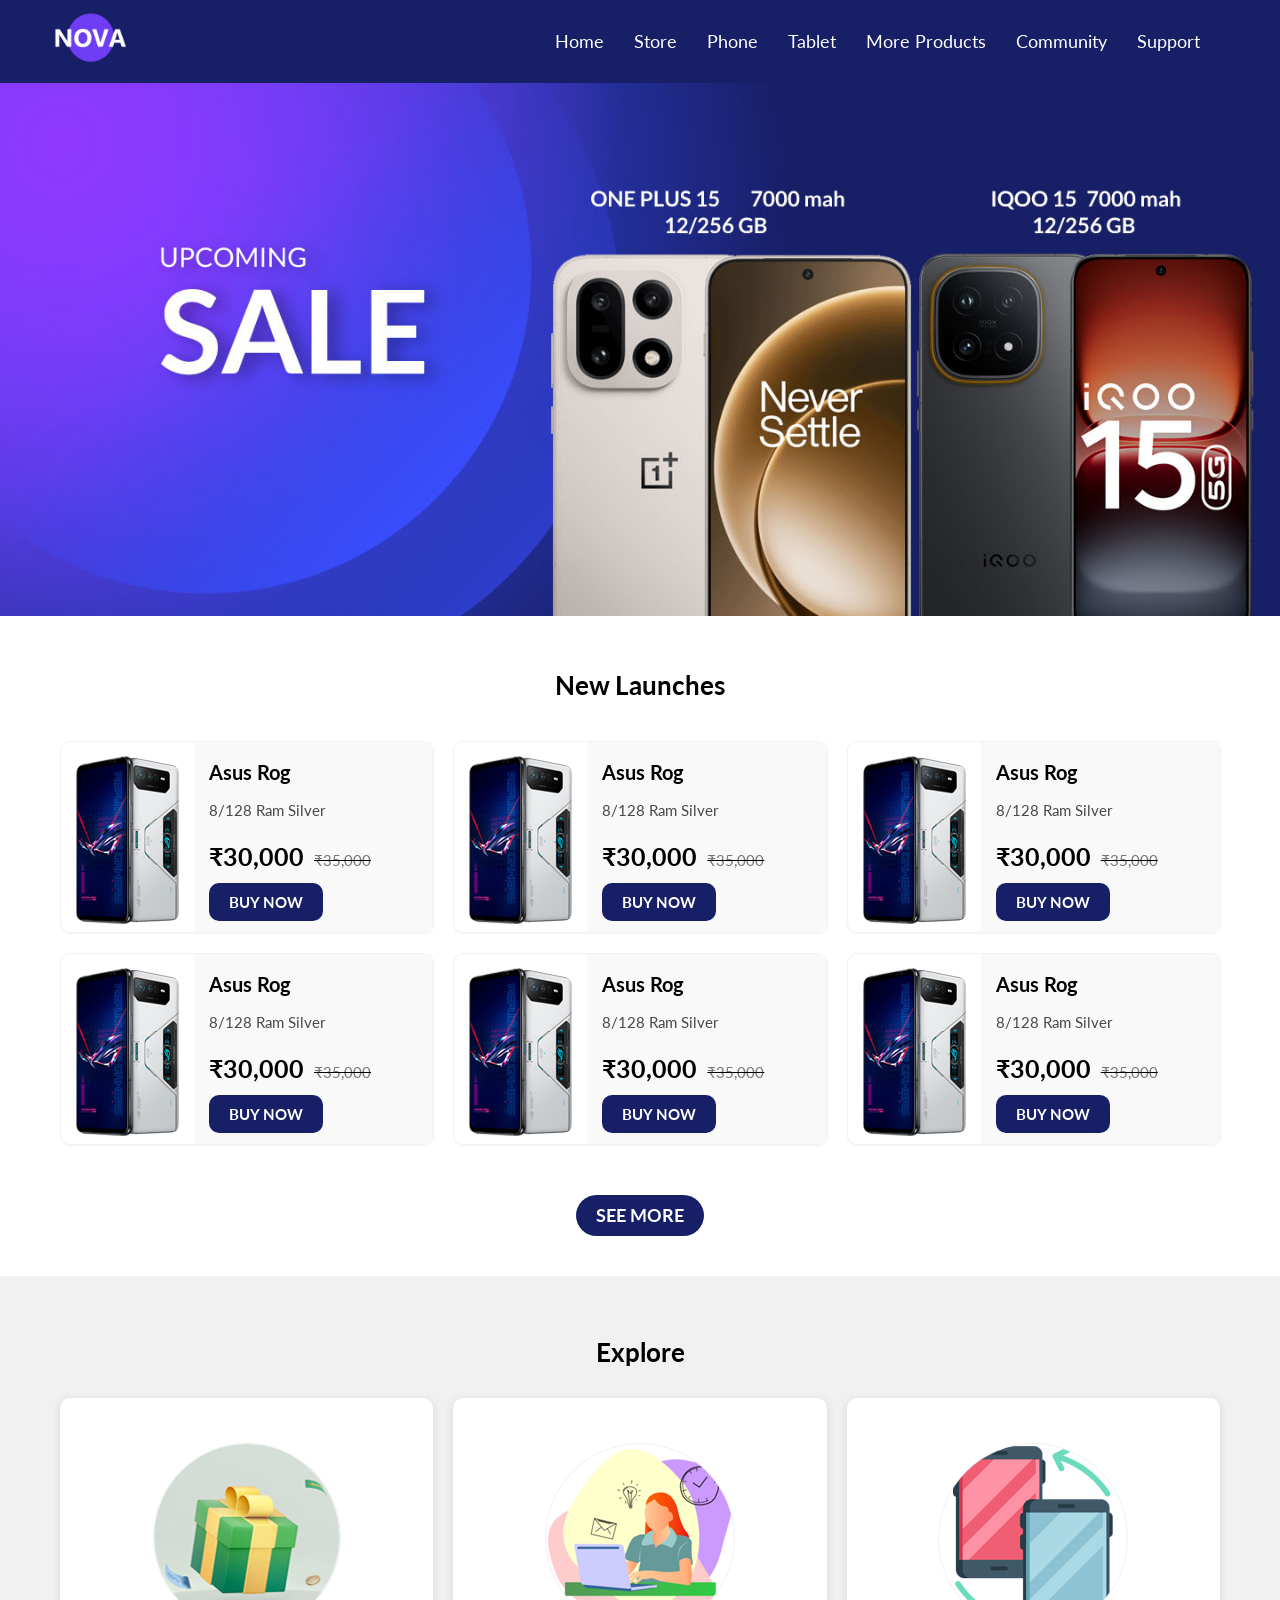
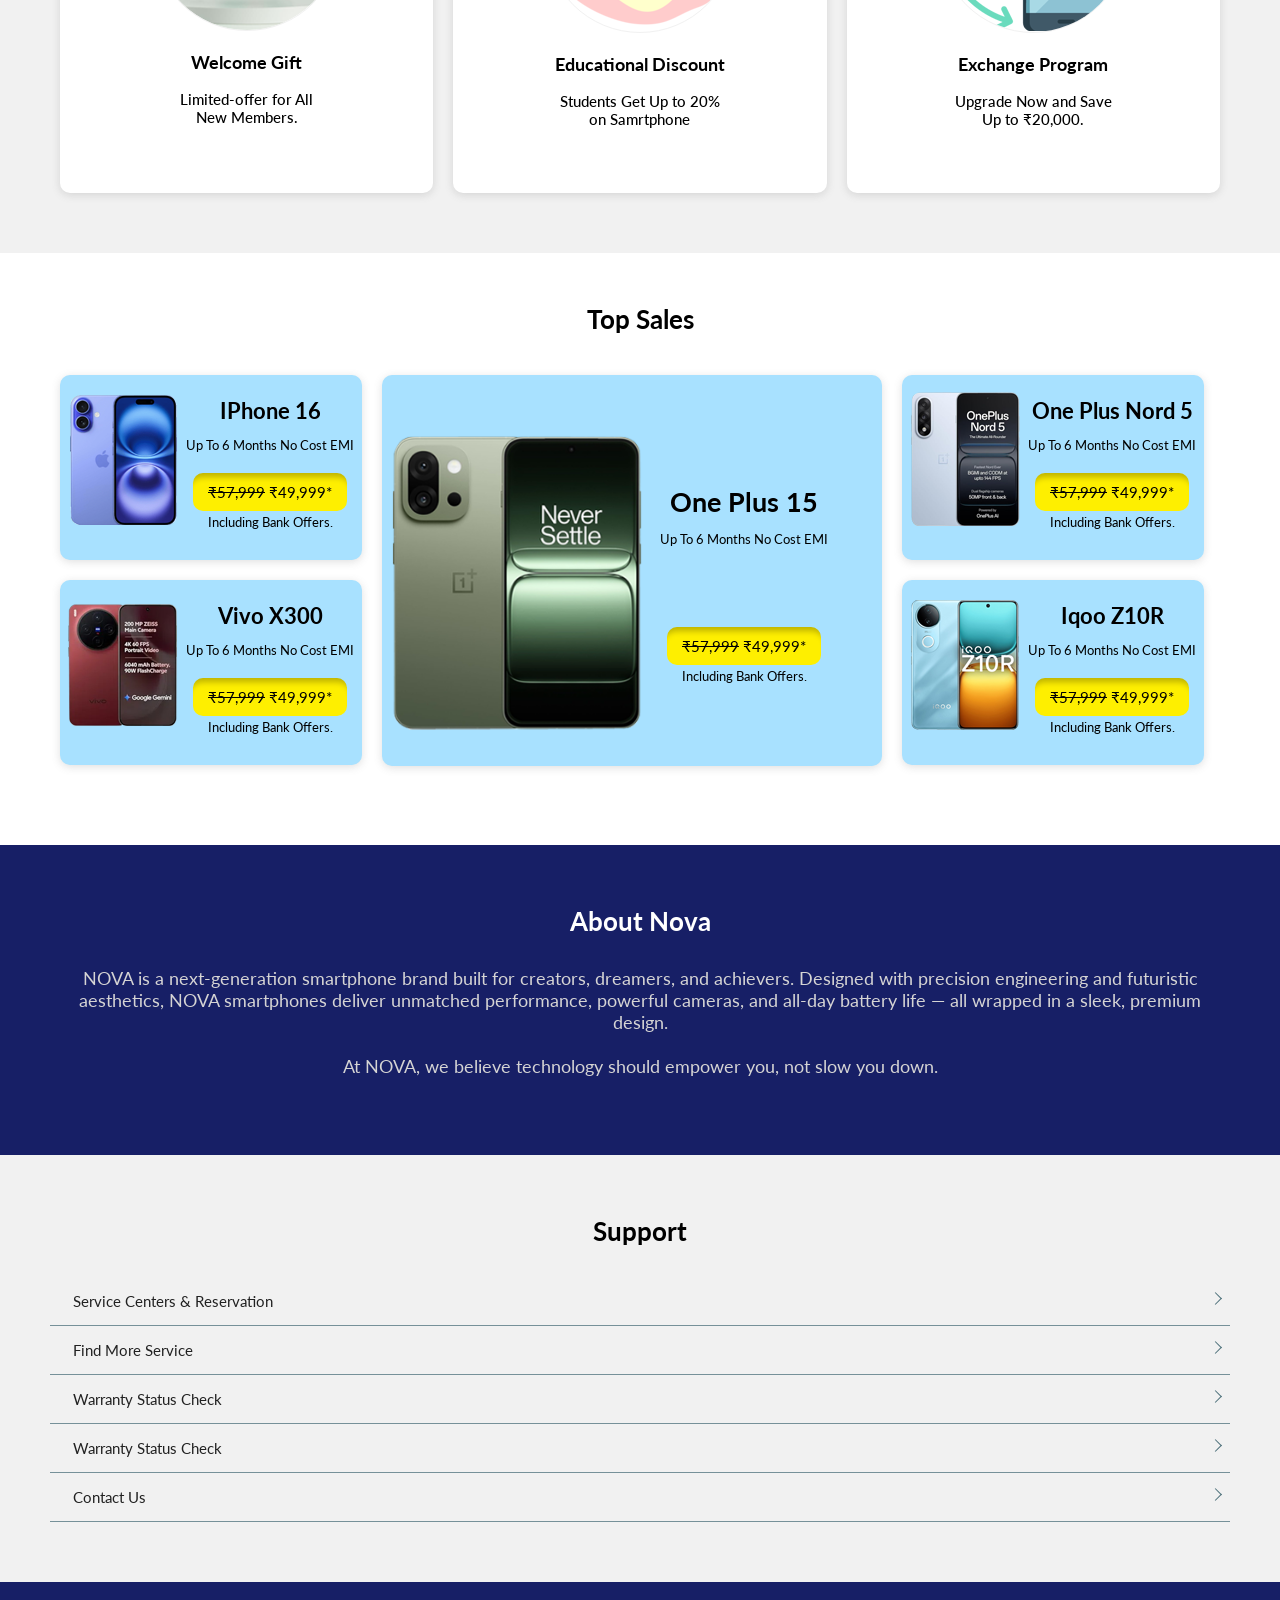
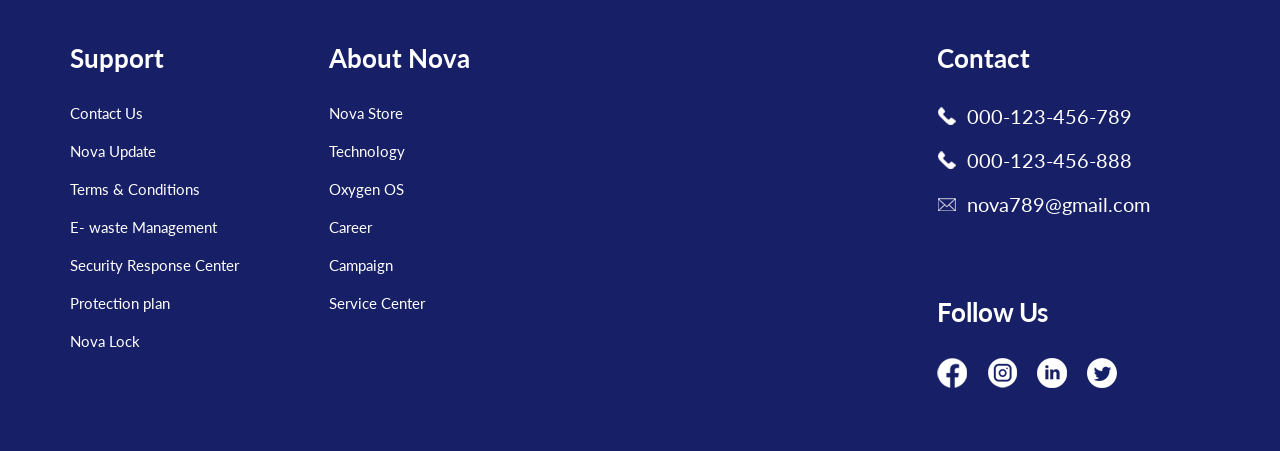
==== index.html @ 1171afca "Update index.html" ====
<!DOCTYPE html>
<html>
    <head>
        <title>NOVA</title>
        <meta charset="utf-8">
        <meta name="viewport" content="width-device-width, initial-scale=1">
        <link rel="preconnect" href="https://fonts.googleapis.com">
        <link rel="preconnect" href="https://fonts.gstatic.com" crossorigin>
        <link href="https://fonts.googleapis.com/css2?family=Lato:ital,wght@0,100;0,300;0,400;0,700;0,900;1,100;1,300;1,400;1,700;1,900&display=swap" rel="stylesheet">
        <link rel="stylesheet" href="assets/css/style.css">
    </head>
    <body>
        <div class="header">
            <div class="container">
                <div class="row">
                    <div class="logo">
                    <img src="assets/Images/logo.png" alt="LOGO">
                    </div>
                    
                    <nav>
                        <div class="nav-link">
                            <a href="index.html">Home</a>
                            <a href="store.html">Store</a>
                            <a href="phone.html">Phone</a>
                            <a href="#">Tablet</a>
                            <a href="#">More Products</a>
                            <a href="#">Community</a>
                            <a href="#">Support</a>
                        </div>

                        <div class="hamburger">
                            <span class="bar"></span>
                            <span class="bar"></span>
                            <span class="bar"></span>
                        </div>
                    </nav>
                </div>
            </div>
        </div>
        <div class="banner">
            <img src="assets/Images/Untitled-1.jpg" alt="banner-untitled-1">
        </div>
        <div class="container">
            <div class="mid">
                <h2>New Launches</h2>
                <div class="cards">
                    <div class="card">
                        <div class="card-img">
                            <img src="assets/Images/rog.png" alt="rog">
                        </div>
                        <div class="card-data">
                            <h3><a href="#"> Asus Rog</a></h3>
                            <p>8/128 Ram Silver</p>
                            <div class="mrp">  
                                <div class="price"><p>₹30,000 </p></div>
                                <div class="strike"><p>₹35,000</p></div>
                            </div>
                            <a href="#">BUY NOW</a>
                        </div>
                    </div>
                    <div class="card">
                        <div class="card-img">
                            <img src="assets/Images/rog.png" alt="rog">
                        </div>
                        <div class="card-data">
                            <h3><a href="#"> Asus Rog</a></h3>
                            <p>8/128 Ram Silver</p>
                            <div class="mrp">  
                                <div class="price"><p>₹30,000 </p></div>
                                <div class="strike"><p>₹35,000</p></div>
                            </div>
                            <a href="#">BUY NOW</a>
                        </div>
                    </div>
                    <div class="card">
                        <div class="card-img">
                            <img src="assets/Images/rog.png" alt="rog">
                        </div>
                        <div class="card-data">
                            <h3><a href="#"> Asus Rog</a></h3>
                            <p>8/128 Ram Silver</p>
                            <div class="mrp">  
                                <div class="price"><p>₹30,000 </p></div>
                                <div class="strike"><p>₹35,000</p></div>
                            </div>
                            <a href="#">BUY NOW</a>
                        </div>
                    </div>
                    <div class="card">
                        <div class="card-img">
                            <img src="assets/Images/rog.png" alt="rog">
                        </div>
                        <div class="card-data">
                            <h3><a href="#"> Asus Rog</a></h3>
                            <p>8/128 Ram Silver</p>
                            <div class="mrp">  
                                <div class="price"><p>₹30,000 </p></div>
                                <div class="strike"><p>₹35,000</p></div>
                            </div>
                            <a href="#">BUY NOW</a>
                        </div>
                    </div>
                    <div class="card">
                        <div class="card-img">
                            <img src="assets/Images/rog.png" alt="rog">
                        </div>
                        <div class="card-data">
                            <h3><a href="#"> Asus Rog</a></h3>
                            <p>8/128 Ram Silver</p>
                            <div class="mrp">  
                                <div class="price"><p>₹30,000 </p></div>
                                <div class="strike"><p>₹35,000</p></div>
                            </div>
                            <a href="#">BUY NOW</a>
                        </div>
                    </div>
                    <div class="card">
                        <div class="card-img">
                            <img src="assets/Images/rog.png" alt="rog">
                        </div>
                        <div class="card-data">
                            <h3><a href="#"> Asus Rog</a></h3>
                            <p>8/128 Ram Silver</p>
                            <div class="mrp">  
                                <div class="price"><p>₹30,000 </p></div>
                                <div class="strike"><p>₹35,000</p></div>
                            </div>
                            <a href="#">BUY NOW</a>
                        </div>
                    </div>
                </div>
                <h3 class="btn"><a href="#">SEE MORE</a></h3>
            </div>
        </div>
        <div class="bg">
            <div class="explore">
                <div class="container">
                    <h2>Explore</h2>
                    <div class="row">
                        <div class="col">
                            <img src="assets/Images/offers1.png" alt="Offers1">
                            <div class="offer-head"><h3><a href="#"> Welcome Gift</a></h3></div>
                            <p>Limited-offer for All<br> New Members.</p>
                        </div>
                        <div class="col">
                            <img src="assets/Images/student.png" alt="Student">
                            <div class="offer-head"><h3><a href="#"> Educational Discount</a></h3></div>
                            <p>Students Get Up to 20% <br> on Samrtphone </p>
                        </div>
                        <div class="col">
                            <img src="assets/Images/exchange.png" alt="Exchange">
                            <div class="offer-head"><h3><a href="#"> Exchange Program</a></h3></div>
                            <p>Upgrade Now and Save <br> Up to  ₹20,000.  </p>
                        </div>
                    </div>
                </div>
            </div>
        </div> 
        <div class="container">
            <div class="top-sales">
                <h2>Top Sales</h2>
               <div class="pops">
                    <div class="grids">
                        <div class="outer-box">
                            <div class="box">
                                <div class="data">
                                    <img src="assets/Images/iphone16.png" alt="Iphone 16">
                                </div>
                                <div class="data-text">
                                    <h3><a href="#"> IPhone 16</a></h3>
                                    <p>Up To 6 Months No Cost EMI</p>
                                    <a href="#"><s>₹57,999</s>   ₹49,999*</a>
                                    <p>Including Bank Offers.</p>
                                </div>
                            </div>
                        </div>
                        <div class="outer-box">
                            <div class="box">
                                <div class="data">
                                    <img src="assets/Images/vivox300.png" alt="Vivo X300">
                                </div>
                                <div class="data-text">
                                    <h3><a href="#"> Vivo X300</a></h3>
                                    <p>Up To 6 Months No Cost EMI</p>
                                    <a href="#"><s>₹57,999</s>  ₹49,999*</a>
                                    <p>Including Bank Offers.</p>
                                </div>
                            </div>
                        </div>
                    </div>
                    <div class="large-box">
                        <div class="box3">
                            <div class="large-data">
                                <img src="assets/Images/ONEPLUS15.png" alt="One Plus 15">
                            </div>
                            <div class="data-text">
                                <div class="brand">
                                    <h3 class="big-card"><a href="#"> One Plus 15</a></h3>
                                    <p>Up To 6 Months No Cost EMI</p>
                                </div>
                                <a href="#"><s>₹57,999</s>    ₹49,999*</a>
                                <p>Including Bank Offers.</p>
                            </div>
                        </div>
                    </div>
                    <div class="grids">
                        <div class="outer-box">
                            <div class="box">
                                <div class="data">
                                    <img src="assets/Images/oneplus5.png" alt="One Plus 5">
                                </div>
                                <div class="data-text">
                                    <h3><a href="#">One Plus Nord 5</a></h3>
                                    <p>Up To 6 Months No Cost EMI</p>
                                    <a href="#"><s>₹57,999</s>    ₹49,999*</a>
                                    <p>Including Bank Offers.</p>
                                </div>
                            </div>
                        </div>
                        <div class="outer-box">
                            <div class="box">
                                <div class="data">
                                    <img src="assets/Images/iqooz10r.png" alt="Iqoo Z10R">
                                </div>
                                <div class="data-text">
                                    <h3><a href="#">Iqoo Z10R</a></h3>
                                    <p>Up To 6 Months No Cost EMI</p>
                                    <a href="#"><s>₹57,999</s>   ₹49,999*</a>
                                    <p>Including Bank Offers.</p>
                                </div>
                            </div>
                        </div>
                    </div>
               </div>
            </div>
        </div>  
        <div class="bg1">
            <div class="about">
                <div class="container">
                    <h2>About Nova</h2>
                    <p>NOVA is a next-generation smartphone brand built for creators, dreamers, and achievers. 
                        Designed with precision engineering and futuristic aesthetics, NOVA smartphones deliver unmatched performance, 
                        powerful cameras, and all-day battery life — all wrapped in a sleek, premium design.
                        <br><br>At NOVA, we believe technology should empower you, not slow you down.
                    </p>
                </div>
            </div>
        </div>  
        <div class="bg">
            <div class="support">
                <div class="container">
                    <h2>Support</h2>
                    <div class="section">
                       <div class="acc">
                            <div class="acc__card">
                            <div class="acc__title">Service Centers & Reservation</div>
                            <div class="acc__panel">
                                I am the content found under accordion #1.
                                You can't see me while "active" is not present.
                            </div>
                            </div>
                            <div class="acc__card">
                            <div class="acc__title">Find More Service</div>
                            <div class="acc__panel">
                                I am the content found under accordion #2.
                                You can't see me while "active" is not present.
                            </div>
                            </div>
                            <div class="acc__card">
                            <div class="acc__title">Warranty Status Check</div>
                            <div class="acc__panel">
                                I am the content found under accordion #3.
                                You can't see me while "active" is not present.
                            </div>
                            </div>
                            <div class="acc__card">
                            <div class="acc__title">Warranty Status Check</div>
                            <div class="acc__panel">
                                I am the content found under accordion #4.
                                You can't see me while "active" is not present.
                            </div>
                            </div>
                            <div class="acc__card">
                            <div class="acc__title">Contact Us</div>
                            <div class="acc__panel">
                                I am the content found under accordion #5.
                                You can't see me while "active" is not present.
                            </div>
                        </div>
                        </div>
                    </div>
                </div>
            </div>
        </div>   
        <div class="bg1">
            <div class="footer-section">
                <div class="container">
                    <div class="footer">
                        <div class="footer-list">
                            <div class="footer-nav">
                            <h2>Support</h2>
                            <a href="#">Contact Us</a>
                            <a href="#">Nova Update</a>
                            <a href="#">Terms & Conditions</a>
                            <a href="#">E- waste Management</a>
                            <a href="#">Security Response Center</a>
                            <a href="#">Protection plan</a>
                            <a href="#">Nova Lock</a>
                            </div>
                            <div class="footer-nav">
                            <h2>About Nova</h2>
                            <a href="#">Nova Store</a>
                            <a href="#">Technology</a>
                            <a href="#">Oxygen OS</a>
                            <a href="#">Career</a>
                            <a href="#">Campaign</a>
                            <a href="#">Service Center</a>
                            </div>
                        </div>
                        <div class="footer-info">
                            <div class="footer-nav">
                            <h2>Contact</h2>
                            <div class="info">
                                <img src="assets/Images/dailer.png" alt="Dailer">
                                <a href="#">000-123-456-789</a>
                            </div>
                            <div class="info">
                                <img src="assets/Images/dailer.png" alt="Dailer">
                                <a href="#">000-123-456-888</a>
                            </div>
                            <div class="info">
                                <img src="assets/Images/mail.png" alt="Mail">
                                <a href="#">nova789@gmail.com</a>
                            </div>
                            <div class="follow">
                                <h2>Follow Us</h2>
                                    <div class="media">
                                        <a href="#"><img src="assets/Images/fb.png" alt="Facebook"></a>
                                        <a href="#"><img src="assets/Images/insta.png" alt="Instagram"></a>
                                        <a href="#"><img src="assets/Images/linkedin.png" alt="Linked In"></a>
                                        <a href="#"><img src="assets/Images/twi.png" alt="Twitter"></a>
                                    </div>
                            </div>
                            </div>
                        </div>
                    </div>
                </div>
            </div>
        </div>
<script src="https://code.jquery.com/jquery-3.6.0.min.js" integrity="sha256-/xUj+3OJU5yExlq6GSYGSHk7tPXikynS7ogEvDej/m4=" crossorigin="anonymous"></script>
    <script>
      $(document).ready(function() {
    const hamburger = $(".hamburger");
    const navlink = $(".nav-link");
    const layerWindow =$(".layer-window");

    hamburger.on("click", function() {
	hamburger.toggleClass("active");
	if (hamburger.hasClass("active")) {
	    layerWindow.css("display", "block");
	    navlink.css("height", navlink.prop("scrollHeight") + "px");
	} else {
	    layerWindow.css("display", "none");
	    navlink.css("height", "0px");
	}
    });

    layerWindow.on("click", function() {
	hamburger.removeClass("active");
	layerWindow.css("display", "none");
	navlink.css("height", "0px");
    });
});
$(function() {
  $('.acc__title').click(function(j) {
    
    var dropDown = $(this).closest('.acc__card').find('.acc__panel');
    $(this).closest('.acc').find('.acc__panel').not(dropDown).slideUp();
    
    if ($(this).hasClass('active')) {
      $(this).removeClass('active');
    } else {
      $(this).closest('.acc').find('.acc__title.active').removeClass('active');
      $(this).addClass('active');
    }
    
    dropDown.stop(false, true).slideToggle();
    j.preventDefault();
  });
}); 
    </script>
    </body>
</html>
---- assets/css/style.css ----
body{
    margin:0px;
    padding:0px;
    font-size: 15px;
    font-family: "Lato", sans-serif;
    font-style: normal;
}

h2{
    text-align: center;
    margin-top: 50px;
    margin-bottom: 30px;
    font-size: 26px;
}
.container{
    width:1180px;
    margin:auto;
}
.header{
    background: #171f66;
}
.sub{
    margin-top: 0px;
}
.row{
    display: flex;
    justify-content: space-between;
    align-items: center;
}
.phone-grid{
    display: grid;
    grid-template-columns: 1fr 1fr 1fr;
    grid-template-rows: auto;
    gap: 30px;
    padding-bottom: 50px;
}
.sales-grid{
    display: grid;
    grid-template-columns: 1fr 1fr 1fr;
    grid-template-rows: auto;
    gap: 0px;
    justify-items: center;
    align-items: center;
}
.product-row{
    display:flex;
    justify-content: space-between;
    align-items: center;
}
.logo img{
    width:80px;
}
.nav-link a{
    text-decoration: none;
    color: #ffffff;
    margin-right:30px ;
    font-size: 18px;
}
.banner img{
    width:100%;
}
.cards{
    display: grid;
    grid-template-columns: 1fr 1fr 1fr;
    grid-template-rows: auto;
    align-items: center;
}
.card{
    display: flex;
    height: 190px;
    border: 1px solid #f1f1f1;
    border-radius: 10px;
    box-shadow: rgba(194, 194, 194, 0.1) 1px 1px 1px 1px;
    margin:10px 10px;
}
.card p{
    margin-top: 0px;
    margin-bottom: 22px;
}
.card-data{
    background: #faf9f9;
    width: 100%;
    padding-left: 15px;
}
.card-data p{
    color: #484848;
}
.card-data h3 a{
    font-size: 20px;
    margin-bottom: 8px;
    text-decoration: none;
    padding: 0px;
    color: #000000;
    background: none;
}
.price p {
    color:#000000;
    font-size: 25px;
    margin-right: 10px;
    margin-top: 0px;
    font-weight: bold;
}
.strike p{
    color: #000000;
    margin: 0px;
    margin-bottom: 20px;
}
.strike{
    text-decoration: line-through;
}
.mrp{
    display: flex;
    align-items: baseline;
}
.card img{
padding: 14px;
}
.card-data a{
    background-color: #171f66;
    color: #ffffff;
    text-decoration: none;
    padding: 10px 20px;
    border-radius: 10px;
    font-weight: bold;
}
.bg{
    background: #f1f1f1;
}
.explore h2{
    padding-top: 60px;
}
.explore{
    padding-bottom: 60px;
}
.col{
    background: #ffffff;
    text-align: center;
    width: 33.33%;
    border-radius: 10px;
    height: 395px;
    margin:0px 10px;
    box-shadow: rgba(99, 99, 99, 0.2) 0px 2px 8px 0px;
}
.col img{
    margin-top: 45px;
    border-radius: 100px;
    border: 1px solid #f1f1f1;
}
.col p{
    font-weight: 500;
    margin-bottom: 60px;
}
.offer-head h3 a{
    text-decoration: none;
    color: #000000;
}
.pops{
    display: flex;
}
.grids{
    padding: 10px;
}
.box3{
    display: flex;
    align-items: center;
}
.box{
    display: flex;
    justify-content: center;
    padding: 0px 8px;
   
}
.outer-box{
    margin-bottom:20px;
    background: #a8e1ff;
    border-radius: 10px;
    box-shadow: rgba(99, 99, 99, 0.2) 0px 2px 8px 0px;
}
.large-box{
    width:500px;
    height: 391px;
    margin:10px;
    background: #a8e1ff;
    border-radius: 10px;
    box-shadow: rgba(99, 99, 99, 0.2) 0px 2px 8px 0px;
}
.data img{
    width:110px ;
    margin:15px 0px
}
.data-text{
    width:auto;
    margin-left: 8px;
    text-align: center;
}
.box p{
    font-size: 13px;
}
.box3 p{
    font-size: 13px;
}
.box3 h3{
    font-size: 27px;
}
.box h3{
    font-size: 22px;
}
.box h3 a{
    text-decoration: none;
    color: #000000;
    padding: 0px;
    background: none;
    box-shadow: none;
}
.data-text a{
    background: #feef00;
    padding: 10px 15px;
    border-radius: 10px;
    color: #000000;
    text-decoration: none;
    box-shadow: inset 0px 10px 6px -6px rgba(0,0,0,0.26);
    
}
.data-text h3 a{
    padding: 0px;
    background: none;
    box-shadow: none;
}
.big-card{
    padding: 0px;
    background: none;
    box-shadow: none;
    margin-top:12px;
}
.data-text h3{
    margin-bottom: 0px;
    
}
.data-text p {
    margin-bottom: 30px;
}
.large-data img{
    width:250px ;
    padding: 45px 10px;
}
.brand{
    margin-bottom:90px;
    margin-top: 30px;
}
.bg1{
    background: #171f66;
}
.about h2{
    color:#ffffff;
    padding-top: 60px;
}
.about{
    text-align: center;
    color: #ffffff;
    padding-bottom: 60px;
}
.about p{
    font-size: 18px;
    color: #d5d4d4;
}
.support h2{
    margin-top: 0px;
    padding-top: 60px;
}
.support{
    padding-bottom: 60px;
}
.text{
    display: flex;
    justify-content: space-between;
    align-items: center;
    border-bottom: 1px solid #484848;
    margin: 0px 10px;
}
.text img{
    width:14px;
}
.text a{
    font-size: 16px;
    text-decoration: none;
    color: #000000;
    margin: 15px 0px;
}
.acc {
  margin: 0 auto;
}

.acc__card {
  position: relative;
}

.acc__title {
  color: #212121;
  cursor: pointer;
  display: block;
  padding: 1em 1.5em;
  position: relative;
  text-align: left;
  border-bottom: 1px solid #769199;
}
.acc__title::after {
  width: 8px;
  height: 8px;
  border-right: 1px solid #4a6e78;
  border-bottom: 1px solid #4a6e78;
  position: absolute;
  right: 10px;
  content: " ";
  top: 17px;
  transform: rotate(-45deg);
  transition: all 0.2s ease-in-out;
}
.acc__title.active::after {
  transform: rotate(45deg);
  transition: all 0.2s ease-in-out;
}

.acc__panel {
  color: #212121;
  display: none;
  margin: 0;
  padding: 2em;
  text-align: left;
}
.footer{
    display: flex;
    justify-content: space-between;
}
.footer-list{
    display: flex;
}
.footer h2{
    margin-top: 0px;
    text-align: start;
    padding-top: 60px;
    padding-left: 20px;

}
.footer-section{
    color: #ffffff;
    padding-bottom: 60px;
}
.footer-section a{
    display: block;
    text-decoration: none;
    color: #ffffff;
    margin:20px
}
.info{
    display: flex;
    align-items: center;
    margin: 0px 20px;
    margin-bottom: 20px;
}
.info a{
    font-size: 20px;
    margin:0px 10px;
}
.media img{
    width: 30px;
    margin:0px 5px;
}
.media{
    margin: 0px;
    display: flex;
    margin-left: 10px;
}
.media a{
    margin:0px 5px
}
.footer-nav{
    margin-right:50px
}
.menu-toggle{
    display:none;
    font-size:22px;
    cursor:pointer;
    color: #ffffff;
    padding-bottom: 7px;
}


.hamburger {
    width: 30px;
    height: 30px;
    border-radius: 3px;
    display: none;
    cursor: pointer;
    position: relative;
    overflow: hidden;
    transition: 0.5s;
}

.bar {
    width: 20px;
    height: 2px;
    border-radius: 5px;
    background: rgb(255, 255, 255);
    position: absolute;
    top: 50%;
    right: 5px;
    transition: 0.5s ease-in-out;
}

.bar:first-child {
    transform: translateY(-7px);
    width: 20px;
}

.bar:last-child {
    transform: translateY(7px);
    width: 20px;
}

.hamburger.active .bar:first-child {
    width: 20px;
    transform: translateY(0) rotate(-315deg);
}

.hamburger.active .bar:nth-child(2) {
    transform: translateX(66px);
}

.hamburger.active .bar:last-child {
    width: 20px;
    transform: translateY(0) rotate(315deg);
}

nav {

    height: 50px;

    display: flex;
    justify-content: space-between;
    align-items: center;
    padding: 0px;
    z-index: 99;
}

nav>a {
    color: black;
    text-decoration: none;
}

.nav-link {
    display: flex;
    position: relative;
    align-items: center;
}
.nav 
.nav-link a {
    position: relative;
    text-decoration: none;
    margin: 0 15px;
    padding: 5px;
}

.nav-link a::after {
    content: "";
    position: absolute;
    bottom: -3px;
    left: 50%;
    transform: translateX(-50%);
    width: 0%;
    height: 2px;
    transition: 0.5s;
}
.nav-link a{
        border-bottom: 2px solid #171f66;  
}
.nav-link a:hover{
    border-bottom: 2px solid #a8e1ff;

}
.layer-window {
    position: fixed;
    top: 0;
    right: 0;
    bottom: 0;
    left: 0;
    z-index: 88;
    display: none;
}
.faq-drawer {
  margin-bottom: 15px;
}

.faq-drawer__content-wrapper {
  font-size: 1.25em;
  line-height: 1.4em;
  max-height: 0px;
  overflow: hidden;
  transition: 0.25s ease-in-out;
}

.faq-drawer__title {
  border-bottom: #000 1px solid;
  cursor: pointer;
  display: block;
  font-size: 1.25em;
  font-weight: 500;
  padding-bottom: 15px;
  position: relative;
  margin-bottom: 0;
  transition: all 0.25s ease-out;
}

.faq-drawer__title::after {
  border-style: solid;
  border-width: 1px 1px 0 0;
  content: " ";
  display: inline-block;
  float: right;
  height: 10px;
  left: 2px;
  position: relative;
  right: 20px;
  top: 2px;
  transform: rotate(135deg);
  transition: 0.35s ease-in-out;
  vertical-align: top;
  width: 10px;
}

/* OPTIONAL HOVER STATE */
.faq-drawer__title:hover { 
  color: #4E4B52  ;
}

.faq-drawer__trigger:checked
  + .faq-drawer__title
  + .faq-drawer__content-wrapper {
  max-height: 350px;
}

.faq-drawer__trigger:checked + .faq-drawer__title::after {
  transform: rotate(-45deg);
  transition: 0.25s ease-in-out;
}

input[type="checkbox"] {
  display: none;
}
/* STORE PAGE */
.square img{
    margin: 12px 34px;
}
.square{
    background: #d6ecfa;
    border-radius: 100%;
    width:170px;
    height:170px;
    text-align: center;
    box-shadow: rgba(0, 0, 0, 0.15) 1.95px 1.95px 2.6px;
}
.square h4{
    margin-top: 0px;
}
.square a{
    text-decoration: none;
    color: #000000;
    font-weight: bold;
}
.store-section{
    margin:50px 0px;
    display: flex;
    align-items: center;
    justify-content: space-evenly;
}
.product-banners img{
    border-radius: 20px;
    margin:10px;
    box-shadow: rgba(0, 0, 0, 0.1) 0px 4px 12px;
}
.product-banners{
    text-align: center;
}
.bg3{
    background: #eeeeee;
    padding: 50px;
}
sub{
    margin:0px 0px 20px 0px;
}
.mobile-card img{
    width:170px;
}
.mobile-card{
    background: #f8f8f8;
    padding: 20px 90px;
    border-radius: 10px;
    border: 1px solid #f0f0f0;
    margin:25px 0px;
}
.mobile-card h3 a{
    text-decoration: none;
    color: #000000;
}
.rate p{
    margin-bottom: 0px;
    color: #c90202;
    font-size: 25px;
    margin-right: 10px;
    margin-top: 0px;
    font-weight: bold;
}
.strike p{
    margin-bottom: 0px;
    color:#757575;
}
.mobile-cards{
    padding-bottom: 50px;
}
.access-card{
    display: flex;
    align-items:center;
    background: #ffffff;
    padding: 20px;
    border-radius: 10px;
    width: 50%;
    margin: 20px;
}
.access-card img{
    margin-right: 40px;
}
.card-mrp{
    display: flex;
    align-items: baseline;
    margin-top: 100px;
}
.access-body{
    text-align: center;
}
.access-body h3 a{
    text-decoration: none;
    color: #000000;
}
.phone-card{
    background: #f1f1f1;
    padding: 20px;
    border-radius: 10px;
    margin:15px; 
}
.phone-info{
    display: flex;
    justify-content: space-between;
    align-items:last baseline
}
.phone-body h2{
    text-align: left;
    margin-top: 30px;
    margin-bottom: 10px;
}
.phone-body h2 a{
    text-decoration: none;
    color: #000000;
}
.phone-body p{
    font-weight: 500;
}
.top-series{
    text-align: center;
    background: #ffffff;
    padding: 20px 35px;
    border-radius: 10px;
}
.series{
    display: grid;
    grid-template-columns: 1fr 1fr 1fr 1fr 1fr;
    grid-template-rows: auto;
    gap:30px;
    justify-content: space-around;
    padding-bottom: 50px;
    
}
.top-series h3 a{
    text-decoration: none;
    color: #000000;
}
.phone h3 a{
    text-decoration: none;
    color: #ffffff;
    background: #171f66;
    padding: 10px 20px;
    border-radius: 25px;
}
.phone h3{
    text-align: center;
    margin-bottom: 50px;
    margin-top: 0px;
}
.btn{
    text-align: center;
    margin-bottom: 50px;
    margin-top: 50px
}
.btn a{
    text-decoration: none;
    color: #ffffff;
    background: #171f66;
    padding: 10px 20px;
    border-radius: 25px;
}
.store-btn{
    text-align: center;
    margin-bottom: 0px;
    margin-top: 20px;
}
.store-btn a{
    text-decoration: none;
    color: #ffffff;
    background: #171f66;
    padding: 10px 20px;
    border-radius: 25px;
}
.phone-body a{
    text-decoration: none;
    color: #000000;
    border-bottom: 1px solid #000000;
    margin-left:auto
}
@media screen and (min-width: 769px) {
    .nav-link a:hover::after {
        width: 100%;
    }
}

@media screen and (max-width: 768px) {
    .hamburger {
        display: block;
        margin: 0px 8px;
    }

    .nav-link {
        position: absolute;
        flex-direction: column;
        top: 53px;
        left: 0;
        width: 100%;
        height: 0vh;
        background: white;
        z-index: 100;
        border-bottom-left-radius: 8px;
        border-bottom-right-radius: 8px;
        box-shadow: 0 5px 5px #ccc;
        overflow: hidden;
        transition: 0.5s ease-in-out;
        align-items: flex-start;
    }

    .nav-link a {
        background: white;
        width: 100%;
        padding: 10px;
        border-radius: 8px;
        color: #6e6c6c;
        border-bottom: none ;
    }

    .nav-link a:last-child {
        margin-bottom: 10px;
    }

    .nav-link a:hover {
        background: #f5f5f5;
    }
}

@media(max-width:767px){
    .container,
    .col,
    .large-box,
    .box{
        width: 100%;
    }
    .large-box{
        height: 190px;
        margin: 0px 10px;
    }
    .large-data img{
        padding: 20px 10px;
    }
    .box img{
        margin: 0px;
        padding: 20px 0px;
    }
    .cards{
        grid-template-columns: 1fr;
    }
    .grids{
        padding: 0px 10px;
        width: 100%;
    }
    .box img,
    .large-box img{
        width:107px;
    }
    .about p{
        padding: 10px;
    }
    .section{
        margin:12px;
        padding:20px 10px;
    }
    .pops,
    .row,
    .footer-list,
    .footer,
    .access-card,
    .store-section,
    .sales-row,
    .product-row,
    .phone-info
    {
        flex-wrap: wrap;
    }
    .phone-grid{
        grid-template-columns: 1fr 1fr;
        justify-content: center;
        gap:0px;
    }
    .menu-toggle{
        display:block;
    }
    .card img{
        width: 105px;
        padding: 14px;
    }
    .brand{
        margin-top: 0px;
        margin-bottom: 0px;
    }
    .large-data img{
        
    }
    .sales-row{
        justify-content: center;
    }
    .box3{
        justify-content: center;
    }
    .logo img{
        width:50px;
        padding: 0px 8px;
        padding-top: 7px;
    }
    .card-data{
        padding: 0px 14px;
    }
    .price p{
        font-size: 21px;
    }
    .col{
        margin: 10px;
    }
    .nav ul{
        display:none;
        flex-direction:column;
        background:#ffffff;
        position:absolute;
        top:70px;
        left:0;
        width:100%;
        text-align:center;
        padding:20px 0;
    }
    .card{
        margin:10px 8px;
    }
    .nav ul li{
        margin:15px 0;
    }
    .box{
        width: 100%;
        padding: 5px;
        margin:15px 0px
    }
    .product-banners img{
        width: 100%;
        margin: 10px 0px;
    }
    .bg3{
        padding: 5px;
    }
    .access-card img{
        margin:0px;
    }
    .access-card{
        align-items: center;
        justify-content: center;
        padding: 10px 65px;
        margin: 10px;
    }
    .mobile-card{
        margin:10px 0px;
        padding: 20px 65px;
    }
    .access-body{
        margin-left: 25px;
    }
    .card-mrp{
        margin-top: 50px;
    }
    .square{
        margin:10px
    }
    .product-row{
        justify-content: center;
    }
    .sales-grid{
        grid-template-columns: 1fr;
        grid-template-rows: auto;
        margin: 10px;
    }
    .card-mrp{
        justify-content: center;
    }
    .phone-card img{
        width:100%
    }
    .phone-card{
        margin:12px;
    }
    .series{
        grid-template-columns: 1fr 1fr;
        gap:0px
    }
    .accessories{
        padding-bottom: 50px;
    }
    .sub{
        margin-top: 40px;
    }
    .top-series{
        padding: 8px 14px;
        margin:5px 5px;
    }
}
@media (min-width: 768px) and (max-width: 1024px) {
        .cards{
        grid-template-columns: 1fr 1fr;
    
    }
    .sales-grid{
        grid-template-columns: 1fr 1fr;
    }
    .container{
        width: 100%;
    }
    .section{
        margin:15px;    
    }
    .large-data img{
        width: 292px;
        padding-bottom: 0px;
        padding-top: 20px;
    }
    .box{
        width:182px;
        flex-wrap: wrap;
        height: auto;
        justify-content: center;
    }
    .box3{
        flex-wrap: wrap;
        justify-content: center;
    }
    .brand{
        margin-bottom: 50px;
    }
    .data-text p{
        padding-bottom: 0px;
    }
    .large-box{
        height: auto;
    }
    .data img{
        margin:0;
        padding: 10px 0px;
    }
    .data-text h3{
        margin:0px;
    }
    .data-text p{
        margin:0px;
        padding: 20px 0px;
    }
    .product-banners img{
        width: 100%;
    }
    .mobile-card{
        padding:20px 60px;
        margin:25px 0px;
    }
    .access-card{
        flex-wrap: wrap;
        justify-content: center;
    }
    .access-card img{
        margin: 0px;
    }
    .card-mrp{
        justify-content: center;
    }
    .phone-grid{
        grid-template-columns: 1fr 1fr;
    }
    .series{
        grid-template-columns: 1fr 1fr;
        grid-template-rows: 1fr;
        align-items: center;
        padding-bottom: 0px;
    }
}
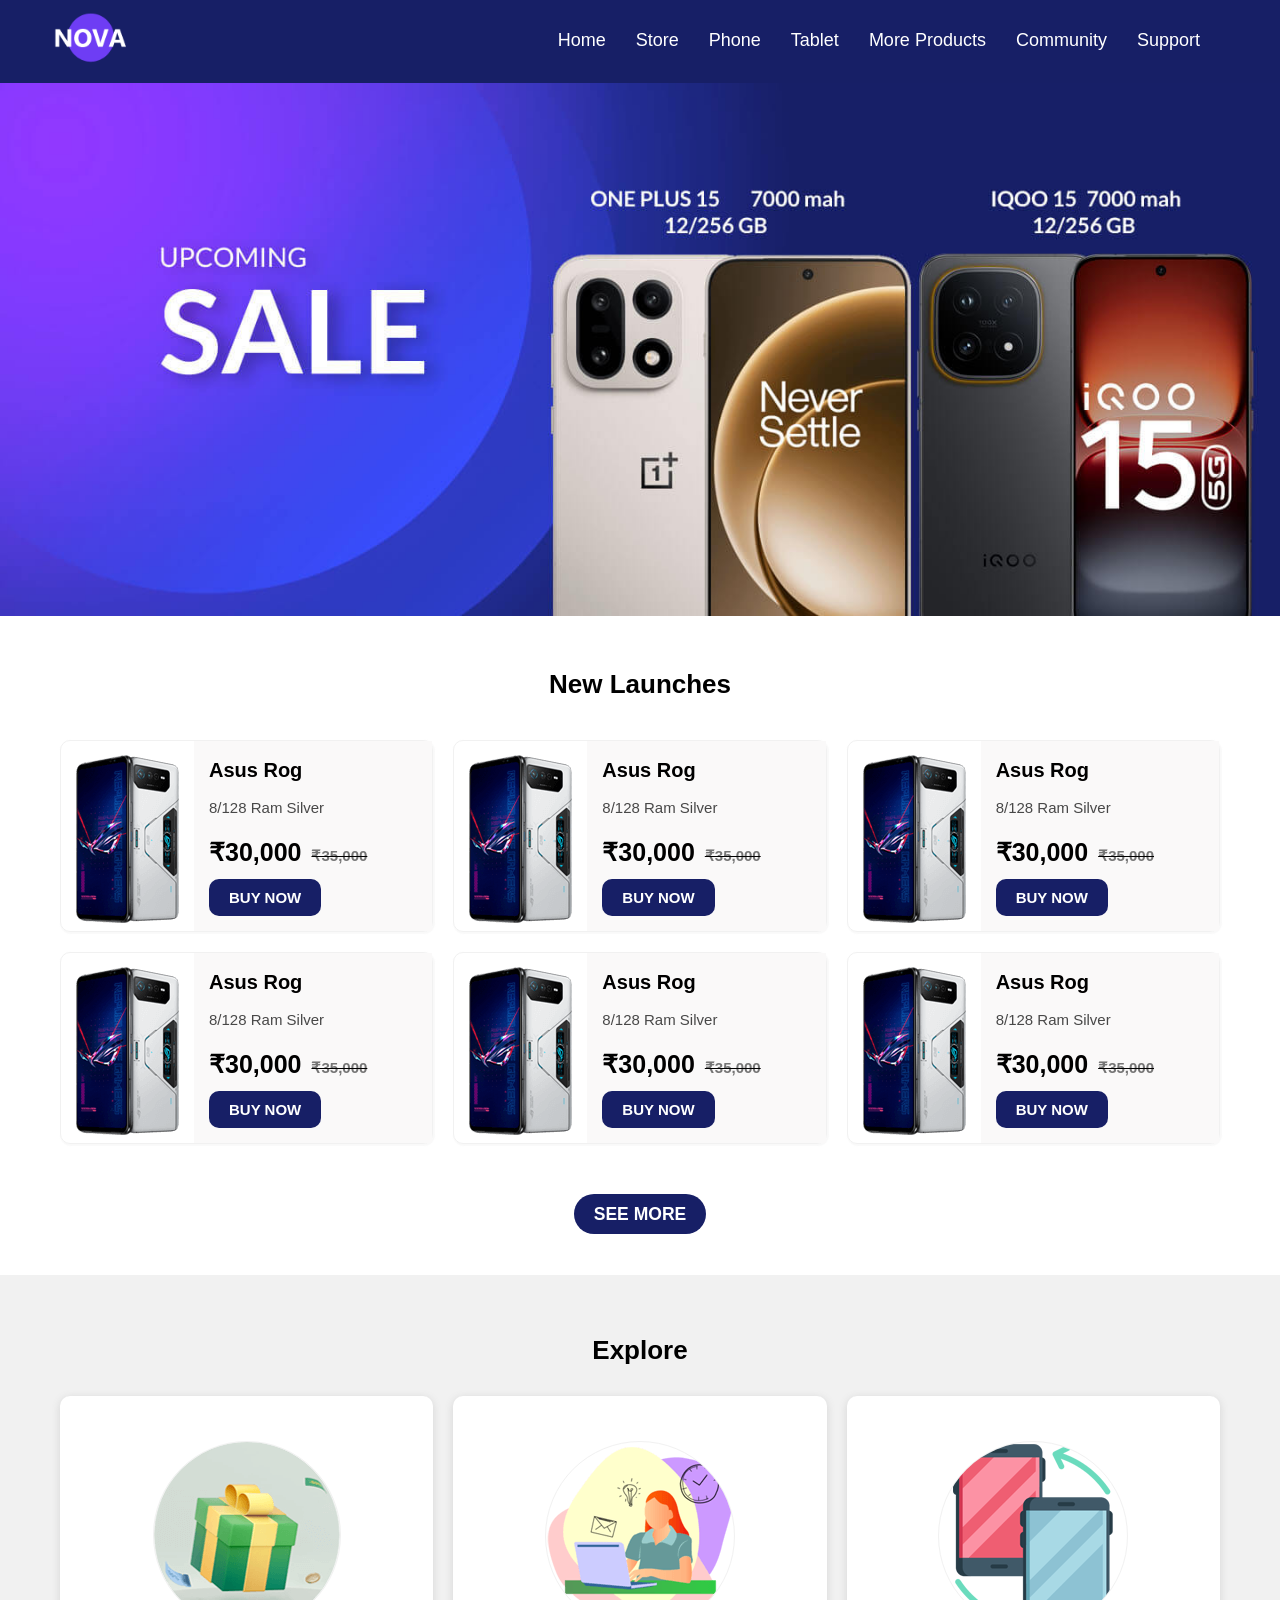
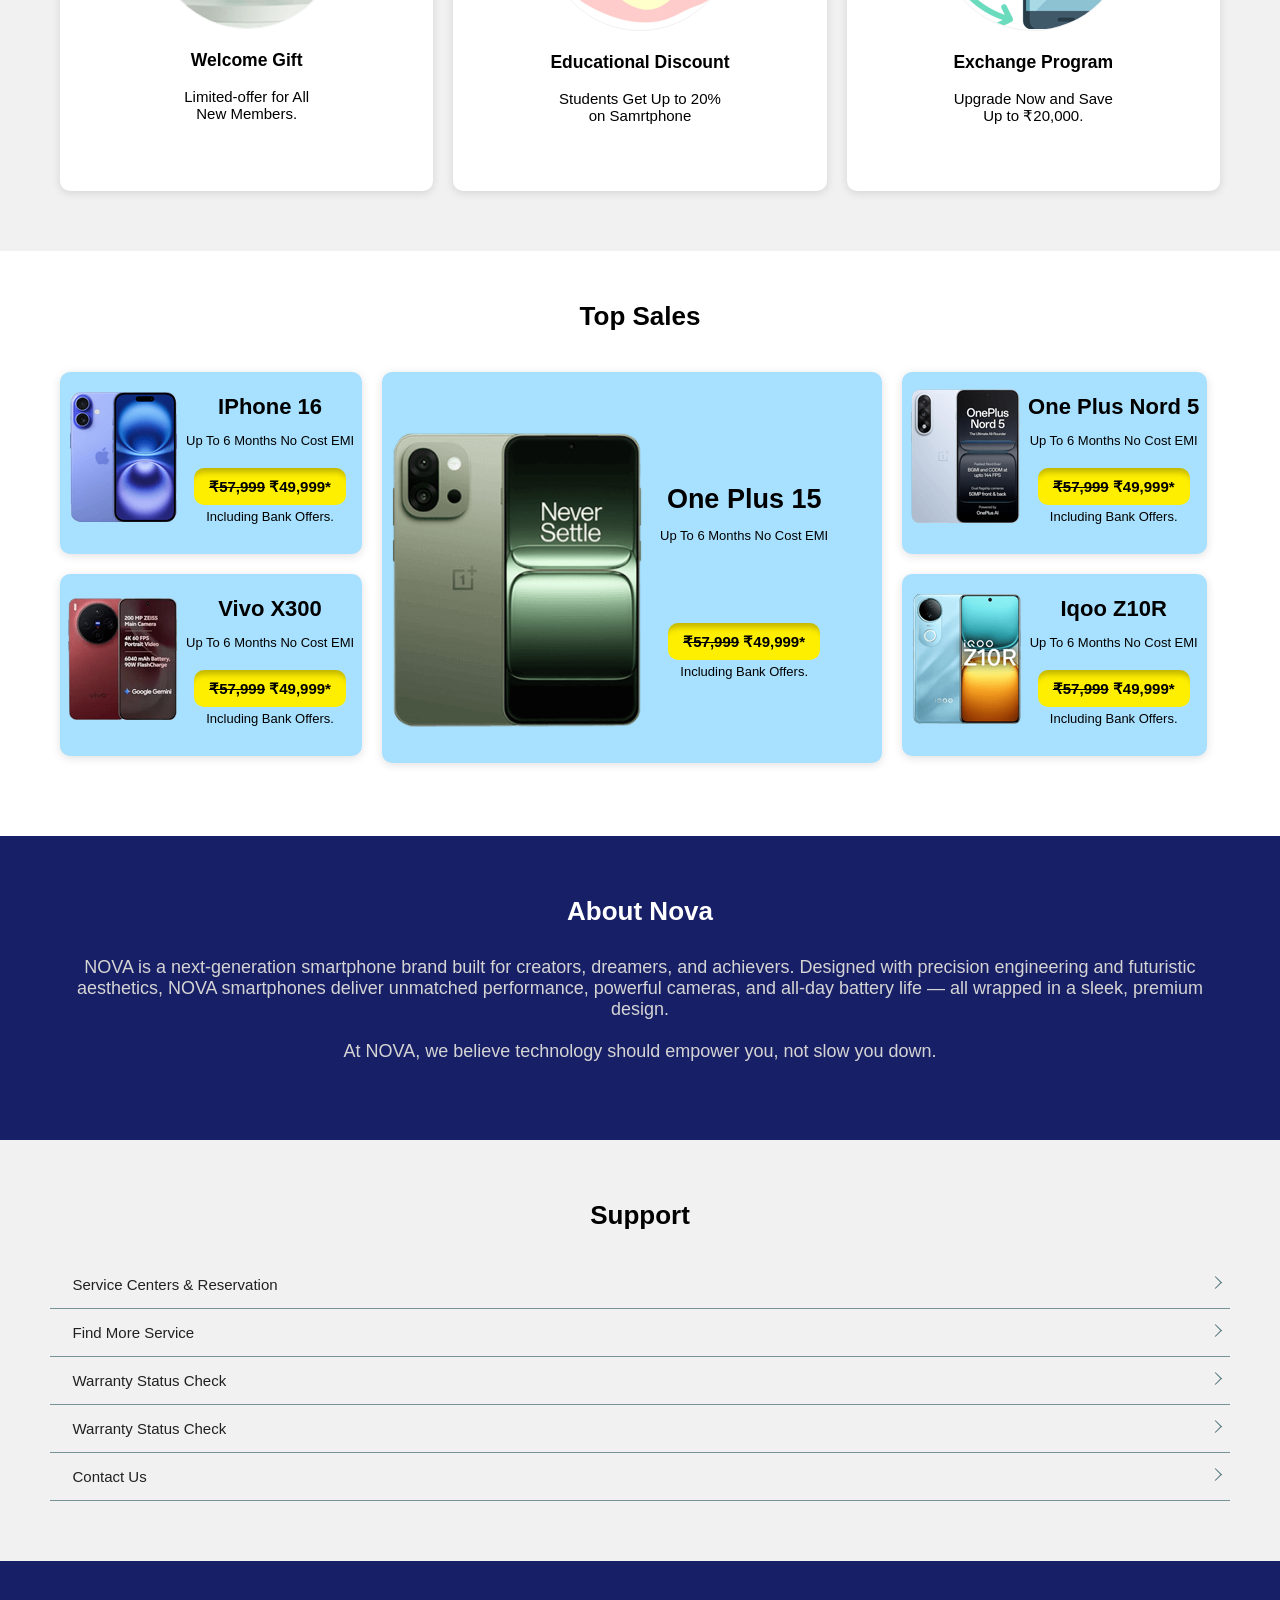
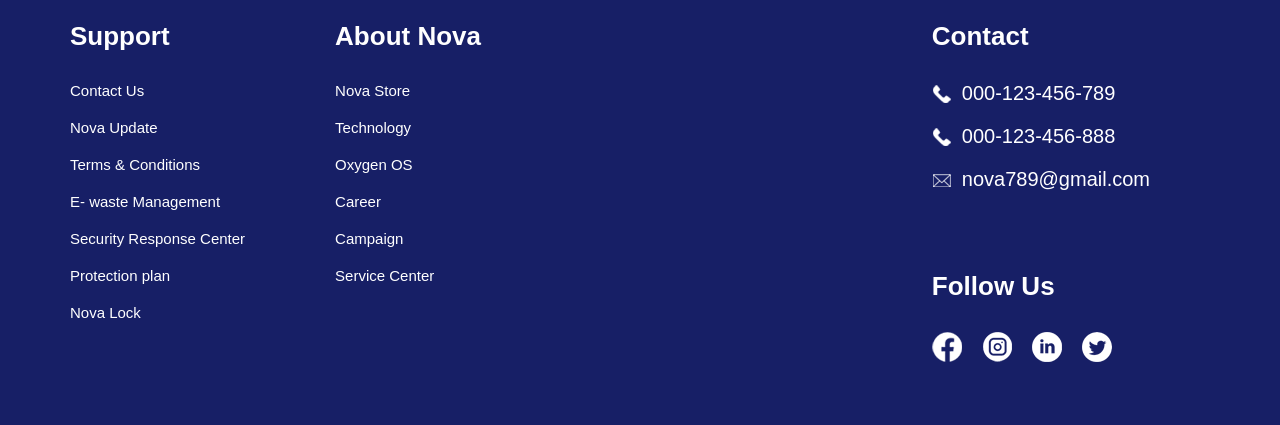
==== commit 631da722: "Update index.html" ====
--- a/index.html
+++ b/index.html
@@ -1,12 +1,9 @@
 <!DOCTYPE html>
-<html>
+<html lang="en">
     <head>
         <title>NOVA</title>
         <meta charset="utf-8">
         <meta name="viewport" content="width-device-width, initial-scale=1">
-        <link rel="preconnect" href="https://fonts.googleapis.com">
-        <link rel="preconnect" href="https://fonts.gstatic.com" crossorigin>
-        <link href="https://fonts.googleapis.com/css2?family=Lato:ital,wght@0,100;0,300;0,400;0,700;0,900;1,100;1,300;1,400;1,700;1,900&display=swap" rel="stylesheet">
         <link rel="stylesheet" href="assets/css/style.css">
     </head>
     <body>
@@ -394,3 +391,8 @@
 
 
 
+
+
+
+
+
--- a/assets/css/style.css
+++ b/assets/css/style.css
@@ -2,7 +2,7 @@
     margin:0px;
     padding:0px;
     font-size: 15px;
-    font-family: "Lato", sans-serif;
+    font-family: "arial", sans-serif;
     font-style: normal;
 }
 
@@ -219,7 +219,7 @@
     color: #000000;
     text-decoration: none;
     box-shadow: inset 0px 10px 6px -6px rgba(0,0,0,0.26);
-    
+    font-weight:800;
 }
 .data-text h3 a{
     padding: 0px;
@@ -612,6 +612,7 @@
 .strike p{
     margin-bottom: 0px;
     color:#757575;
+    font-weight:600;
 }
 .mobile-cards{
     padding-bottom: 50px;
@@ -1017,3 +1018,5 @@
         padding-bottom: 0px;
     }
 }
+
+
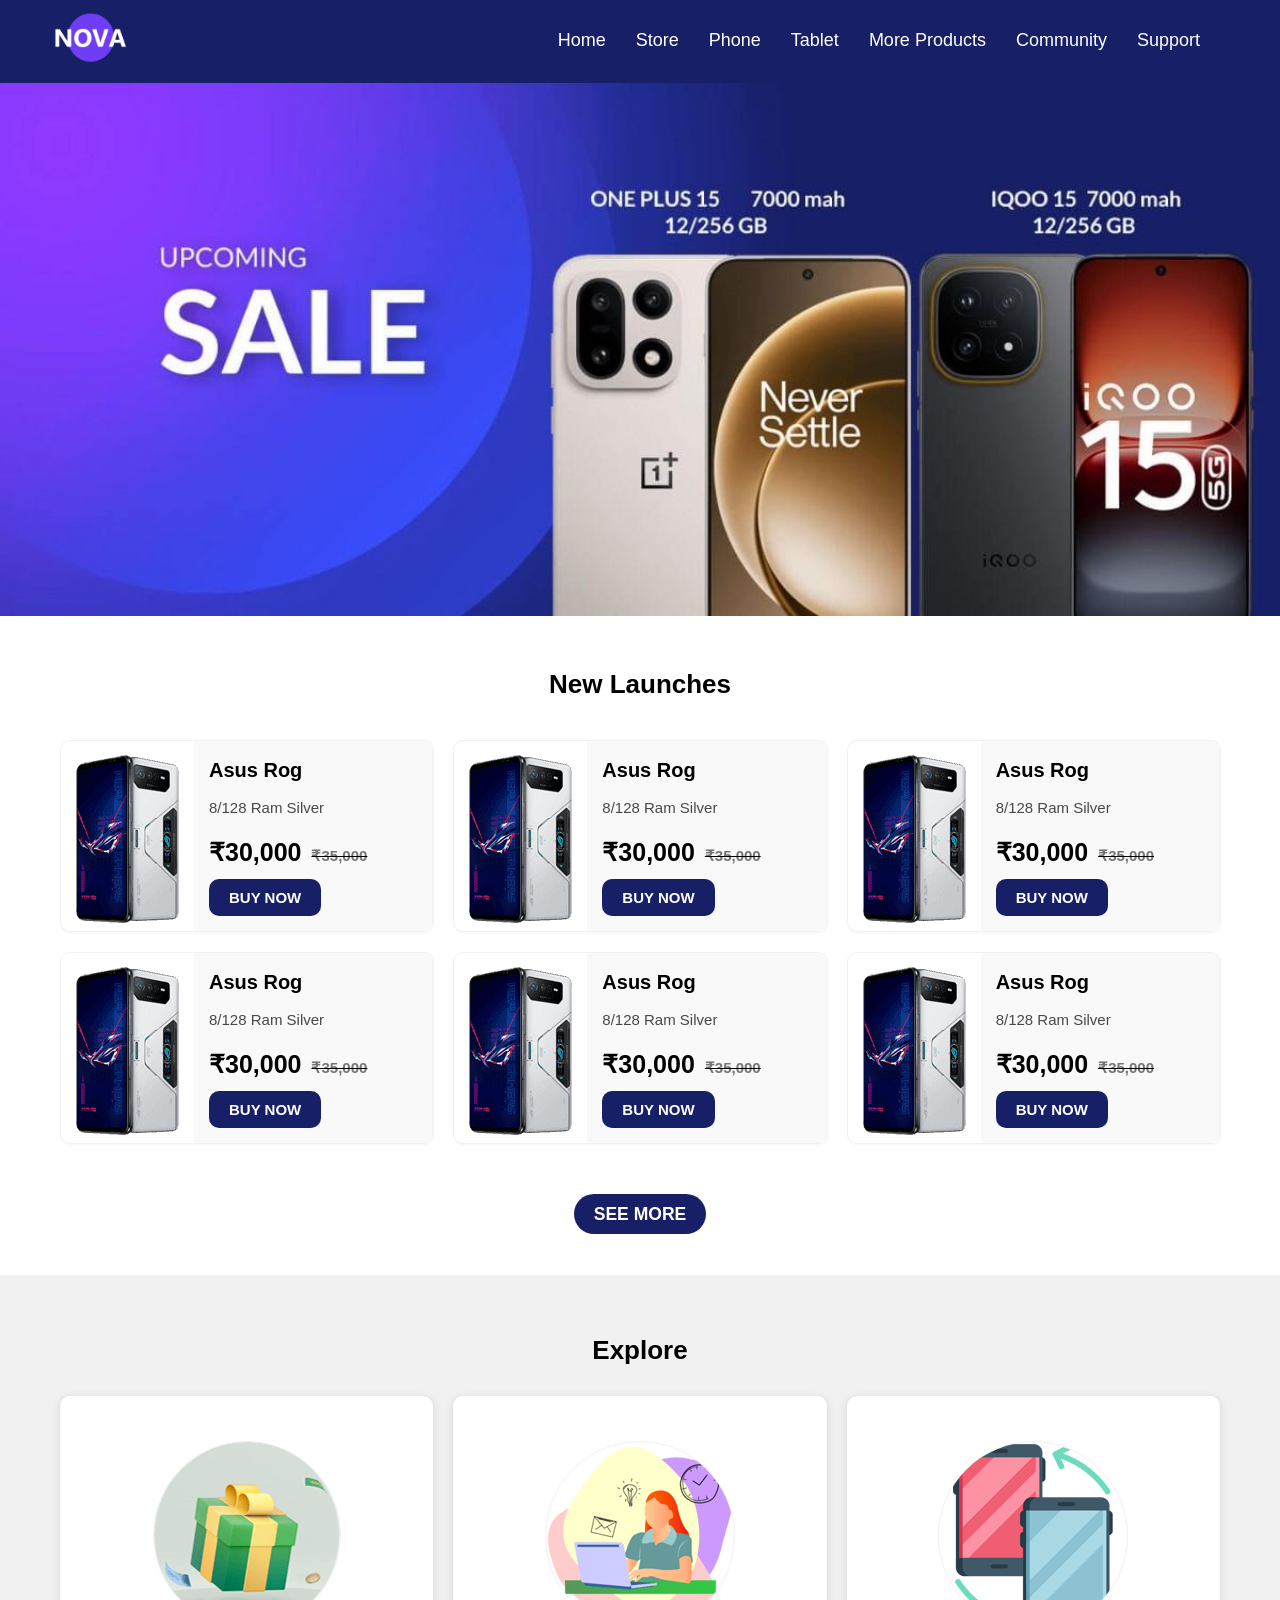
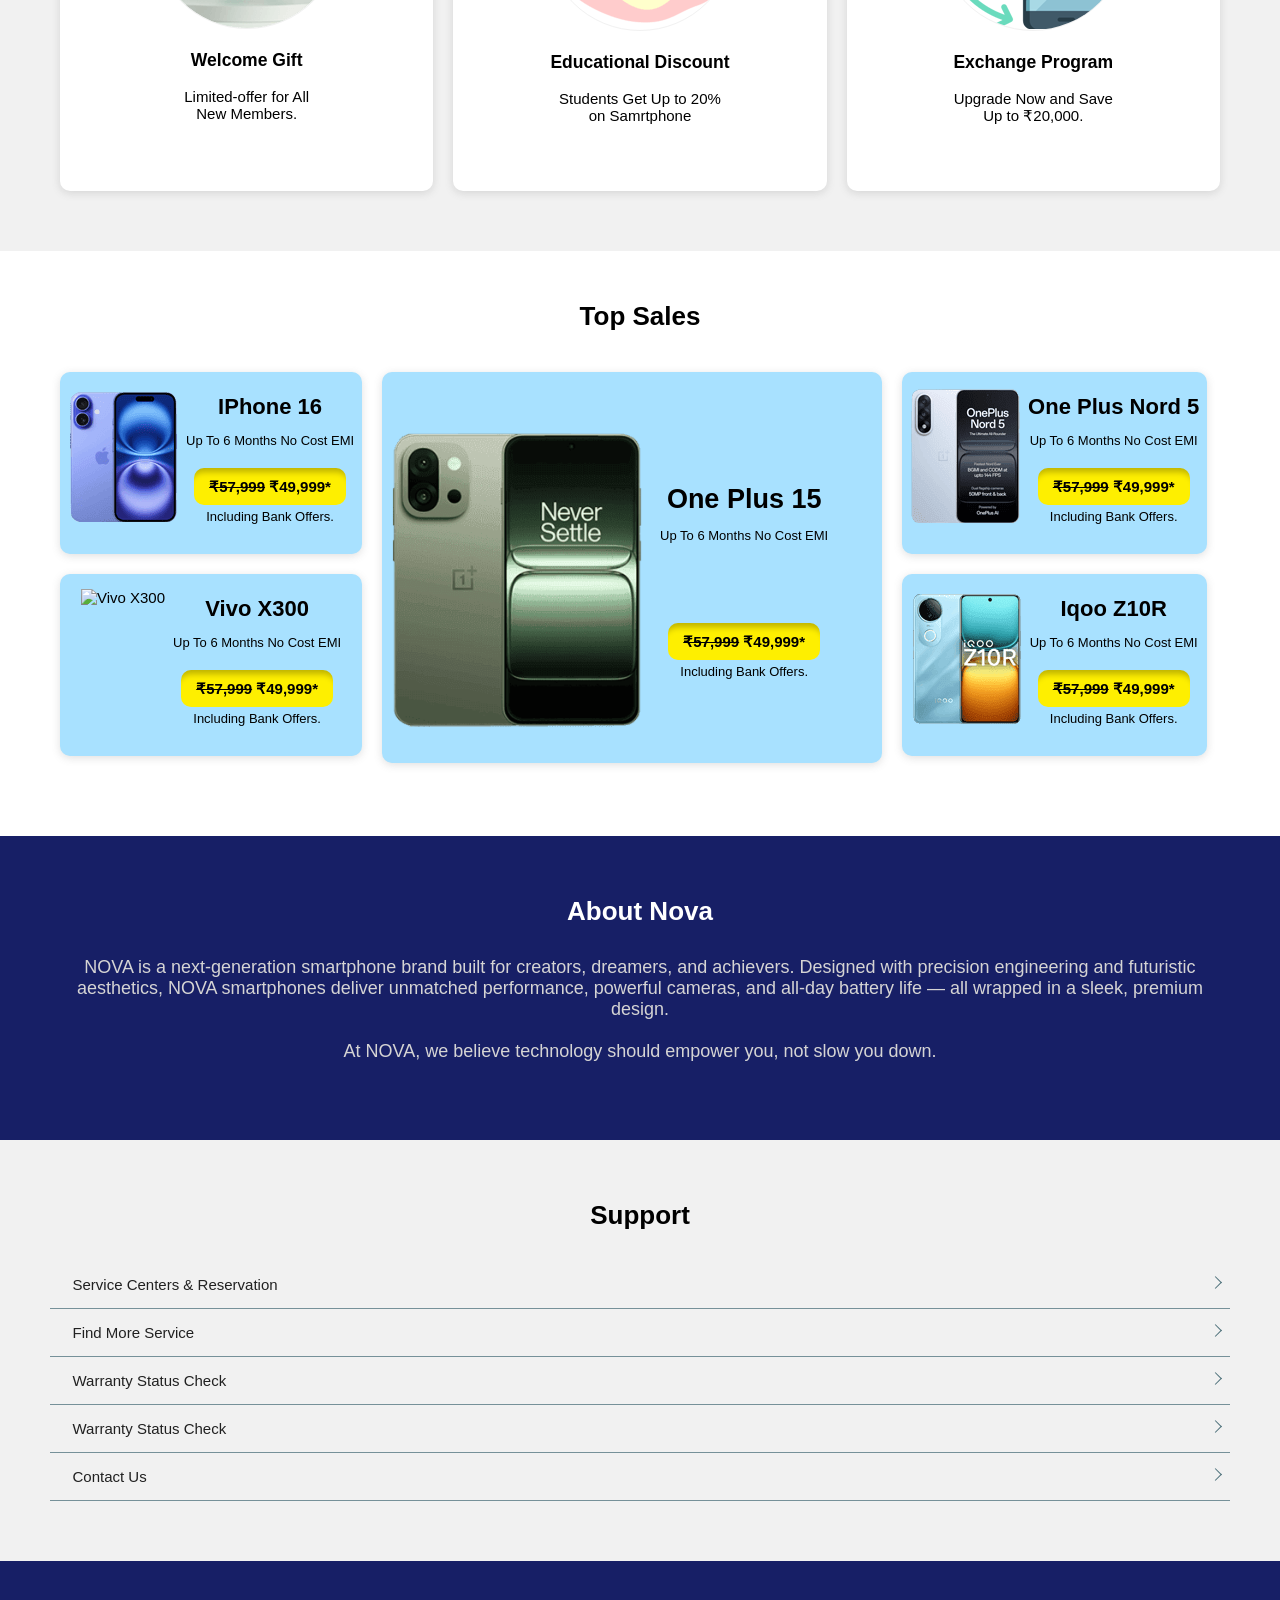
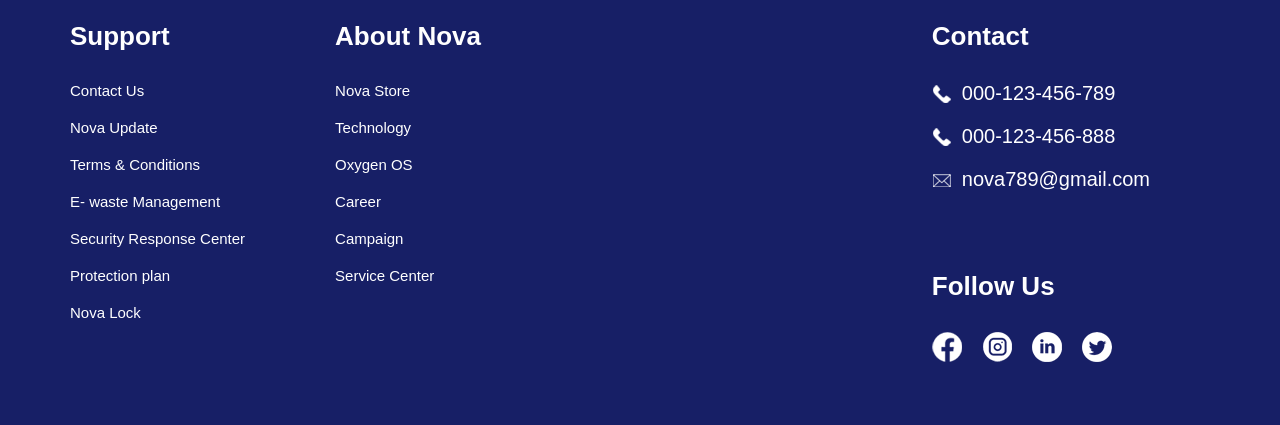
==== commit ff91d360: "Update index.html" ====
--- a/index.html
+++ b/index.html
@@ -35,7 +35,7 @@
             </div>
         </div>
         <div class="banner">
-            <img src="assets/Images/Untitled-1.jpg" alt="banner-untitled-1">
+            <img src="assets/Images/Untitled-1.jpg" fetchpriority="high" alt="banner-untitled-1">
         </div>
         <div class="container">
             <div class="mid">
@@ -396,3 +396,4 @@
 
 
 
+
--- a/assets/css/style.css
+++ b/assets/css/style.css
@@ -1020,3 +1020,4 @@
 }
 
 
+
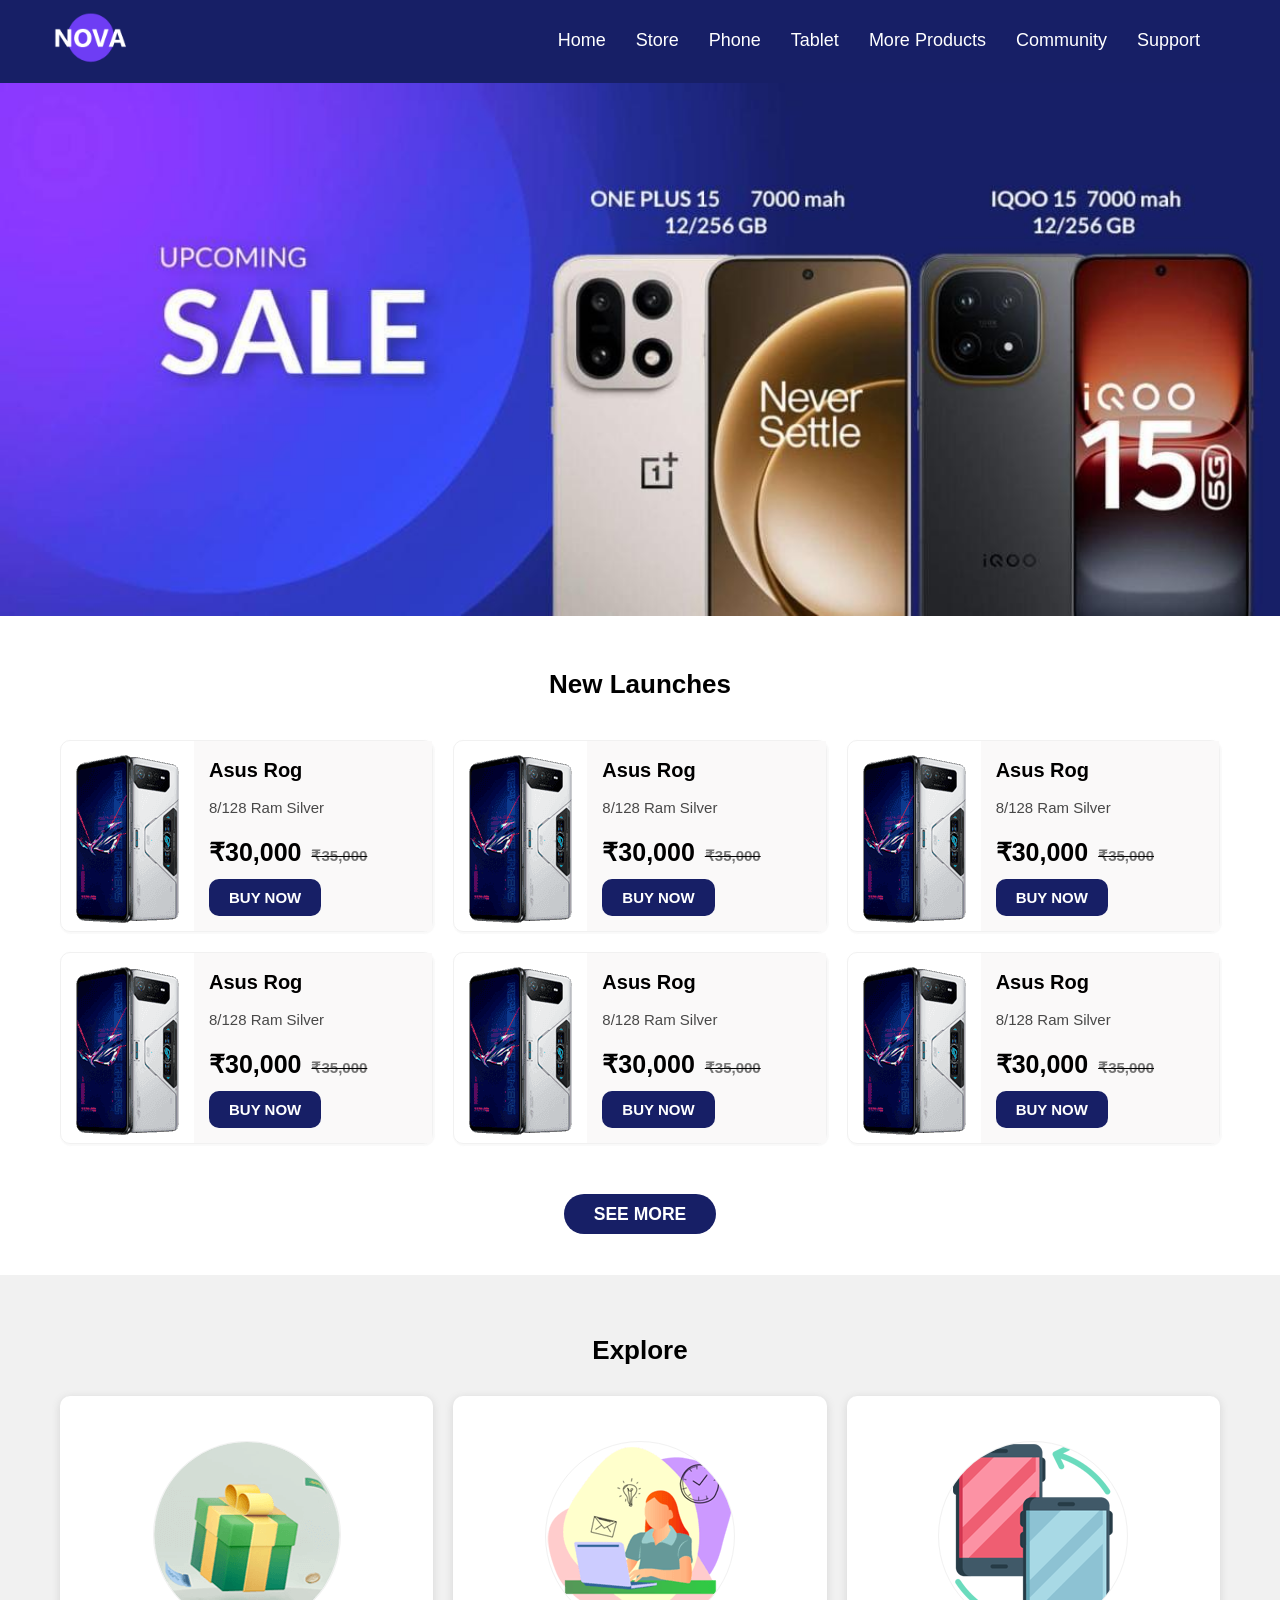
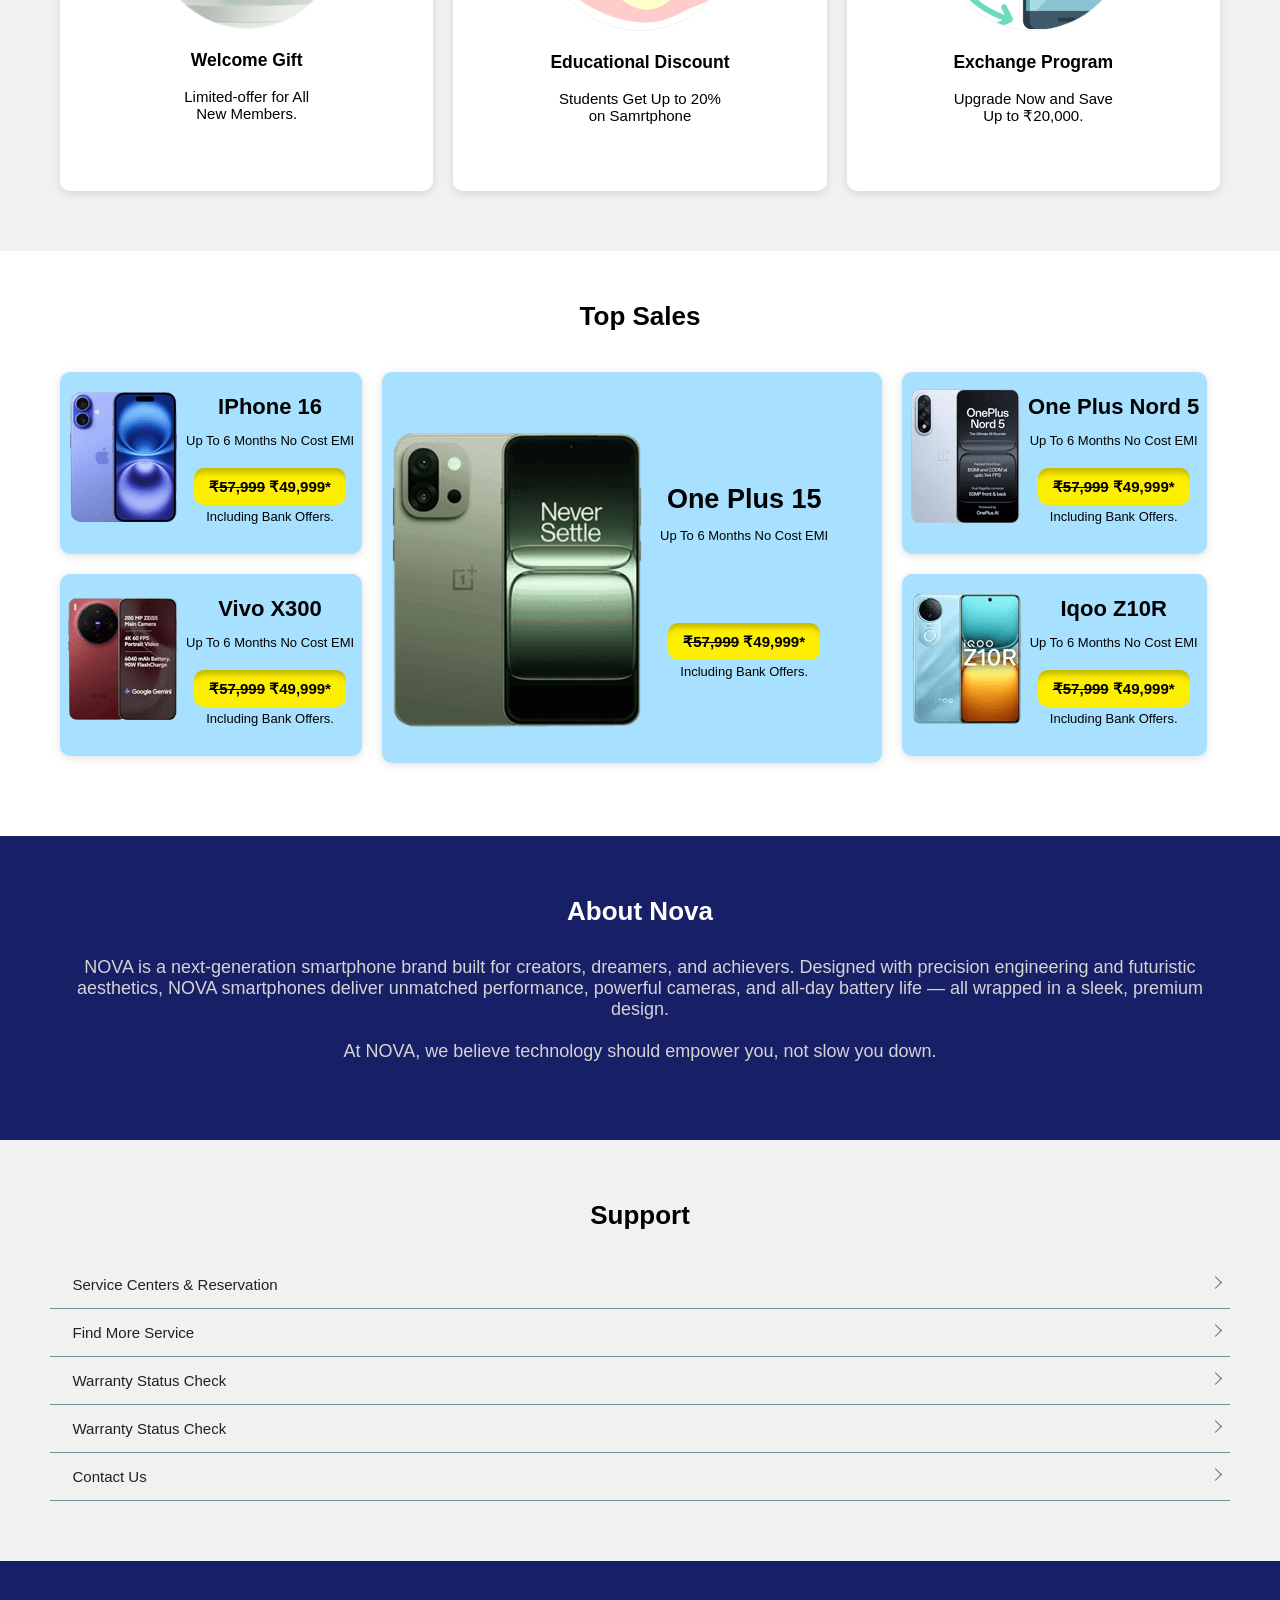
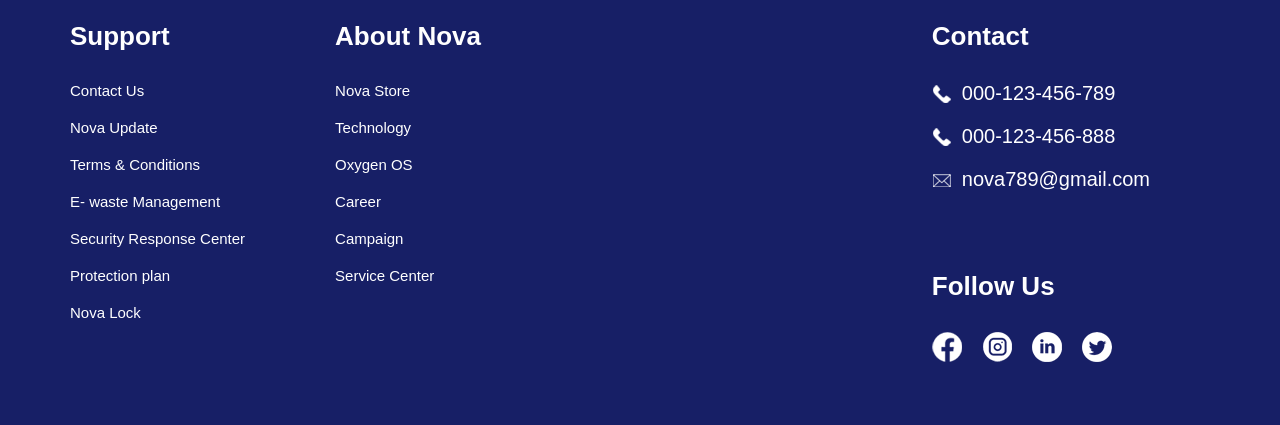
==== commit 23d9b613: "Update index.html" ====
--- a/index.html
+++ b/index.html
@@ -52,77 +52,77 @@
                                 <div class="price"><p>₹30,000 </p></div>
                                 <div class="strike"><p>₹35,000</p></div>
                             </div>
-                            <a href="#">BUY NOW</a>
-                        </div>
-                    </div>
-                    <div class="card">
-                        <div class="card-img">
-                            <img src="assets/Images/rog.png" alt="rog">
-                        </div>
-                        <div class="card-data">
-                            <h3><a href="#"> Asus Rog</a></h3>
-                            <p>8/128 Ram Silver</p>
-                            <div class="mrp">  
-                                <div class="price"><p>₹30,000 </p></div>
-                                <div class="strike"><p>₹35,000</p></div>
-                            </div>
-                            <a href="#">BUY NOW</a>
-                        </div>
-                    </div>
-                    <div class="card">
-                        <div class="card-img">
-                            <img src="assets/Images/rog.png" alt="rog">
-                        </div>
-                        <div class="card-data">
-                            <h3><a href="#"> Asus Rog</a></h3>
-                            <p>8/128 Ram Silver</p>
-                            <div class="mrp">  
-                                <div class="price"><p>₹30,000 </p></div>
-                                <div class="strike"><p>₹35,000</p></div>
-                            </div>
-                            <a href="#">BUY NOW</a>
-                        </div>
-                    </div>
-                    <div class="card">
-                        <div class="card-img">
-                            <img src="assets/Images/rog.png" alt="rog">
-                        </div>
-                        <div class="card-data">
-                            <h3><a href="#"> Asus Rog</a></h3>
-                            <p>8/128 Ram Silver</p>
-                            <div class="mrp">  
-                                <div class="price"><p>₹30,000 </p></div>
-                                <div class="strike"><p>₹35,000</p></div>
-                            </div>
-                            <a href="#">BUY NOW</a>
-                        </div>
-                    </div>
-                    <div class="card">
-                        <div class="card-img">
-                            <img src="assets/Images/rog.png" alt="rog">
-                        </div>
-                        <div class="card-data">
-                            <h3><a href="#"> Asus Rog</a></h3>
-                            <p>8/128 Ram Silver</p>
-                            <div class="mrp">  
-                                <div class="price"><p>₹30,000 </p></div>
-                                <div class="strike"><p>₹35,000</p></div>
-                            </div>
-                            <a href="#">BUY NOW</a>
-                        </div>
-                    </div>
-                    <div class="card">
-                        <div class="card-img">
-                            <img src="assets/Images/rog.png" alt="rog">
-                        </div>
-                        <div class="card-data">
-                            <h3><a href="#"> Asus Rog</a></h3>
-                            <p>8/128 Ram Silver</p>
-                            <div class="mrp">  
-                                <div class="price"><p>₹30,000 </p></div>
-                                <div class="strike"><p>₹35,000</p></div>
-                            </div>
-                            <a href="#">BUY NOW</a>
+                            <a href="#" class="buy">BUY NOW</a>
+                        </div>
+                    </div>
+                    <div class="card">
+                        <div class="card-img">
+                            <img src="assets/Images/rog.png" alt="rog">
+                        </div>
+                        <div class="card-data">
+                            <h3><a href="#"> Asus Rog</a></h3>
+                            <p>8/128 Ram Silver</p>
+                            <div class="mrp">  
+                                <div class="price"><p>₹30,000 </p></div>
+                                <div class="strike"><p>₹35,000</p></div>
+                            </div>
+                            <a href="#" class="buy">BUY NOW</a>
+                        </div>
+                    </div>
+                    <div class="card">
+                        <div class="card-img">
+                            <img src="assets/Images/rog.png" alt="rog">
+                        </div>
+                        <div class="card-data">
+                            <h3><a href="#"> Asus Rog</a></h3>
+                            <p>8/128 Ram Silver</p>
+                            <div class="mrp">  
+                                <div class="price"><p>₹30,000 </p></div>
+                                <div class="strike"><p>₹35,000</p></div>
+                            </div>
+                            <a href="#" class="buy">BUY NOW</a>
+                        </div>
+                    </div>
+                    <div class="card">
+                        <div class="card-img">
+                            <img src="assets/Images/rog.png" alt="rog">
+                        </div>
+                        <div class="card-data">
+                            <h3><a href="#"> Asus Rog</a></h3>
+                            <p>8/128 Ram Silver</p>
+                            <div class="mrp">  
+                                <div class="price"><p>₹30,000 </p></div>
+                                <div class="strike"><p>₹35,000</p></div>
+                            </div>
+                            <a href="#" class="buy">BUY NOW</a>
+                        </div>
+                    </div>
+                    <div class="card">
+                        <div class="card-img">
+                            <img src="assets/Images/rog.png" alt="rog">
+                        </div>
+                        <div class="card-data">
+                            <h3><a href="#"> Asus Rog</a></h3>
+                            <p>8/128 Ram Silver</p>
+                            <div class="mrp">  
+                                <div class="price"><p>₹30,000 </p></div>
+                                <div class="strike"><p>₹35,000</p></div>
+                            </div>
+                            <a href="#" class="buy">BUY NOW</a>
+                        </div>
+                    </div>
+                    <div class="card">
+                        <div class="card-img">
+                            <img src="assets/Images/rog.png" alt="rog">
+                        </div>
+                        <div class="card-data">
+                            <h3><a href="#"> Asus Rog</a></h3>
+                            <p>8/128 Ram Silver</p>
+                            <div class="mrp">  
+                                <div class="price"><p>₹30,000 </p></div>
+                                <div class="strike"><p>₹35,000</p></div>
+                            </div>
+                            <a href="#" class="buy">BUY NOW</a>
                         </div>
                     </div>
                 </div>
@@ -397,3 +397,4 @@
 
 
 
+
--- a/assets/css/style.css
+++ b/assets/css/style.css
@@ -1,8 +1,16 @@
+@font-face {
+    font-family: 'latoregular';
+    src: url('assets/fonts/lato-regular-webfont.woff2') format('woff2'),
+         url('assets/fonts/lato-regular-webfont.woff') format('woff');
+    font-weight: normal;
+    font-style: normal;
+}
+
 body{
     margin:0px;
     padding:0px;
     font-size: 15px;
-    font-family: "arial", sans-serif;
+    font-family: "latoregular",sans-serif;
     font-style: normal;
 }
 
@@ -93,6 +101,14 @@
     color: #000000;
     background: none;
 }
+.card-data:hover{
+    background-color: #f0f8ff;
+    cursor: pointer;
+}
+.col:hover{
+    background-color: #f0f8ff;
+    cursor: pointer;
+}
 .price p {
     color:#000000;
     font-size: 25px;
@@ -115,13 +131,16 @@
 .card img{
 padding: 14px;
 }
-.card-data a{
+.buy{
     background-color: #171f66;
     color: #ffffff;
     text-decoration: none;
     padding: 10px 20px;
     border-radius: 10px;
     font-weight: bold;
+}
+.buy:hover{
+    background-color:#000000;
 }
 .bg{
     background: #f1f1f1;
@@ -145,6 +164,7 @@
     margin-top: 45px;
     border-radius: 100px;
     border: 1px solid #f1f1f1;
+    background: #ffffff;
 }
 .col p{
     font-weight: 500;
@@ -219,7 +239,7 @@
     color: #000000;
     text-decoration: none;
     box-shadow: inset 0px 10px 6px -6px rgba(0,0,0,0.26);
-    font-weight:800;
+    font-weight:600;
 }
 .data-text h3 a{
     padding: 0px;
@@ -670,6 +690,14 @@
     padding: 20px 35px;
     border-radius: 10px;
 }
+.top-series:hover{
+    background-color:#f0f8ff;
+    cursor:pointer;
+    box-shadow: rgba(0, 0, 0, 0.3) 0px 4px 12px;
+}
+.top-series h3{
+    font-weight:500;
+}
 .series{
     display: grid;
     grid-template-columns: 1fr 1fr 1fr 1fr 1fr;
@@ -704,8 +732,11 @@
     text-decoration: none;
     color: #ffffff;
     background: #171f66;
-    padding: 10px 20px;
+    padding: 10px 30px;
     border-radius: 25px;
+}
+.btn a:hover{
+    background-color:#000000;
 }
 .store-btn{
     text-align: center;
@@ -941,6 +972,15 @@
         padding: 8px 14px;
         margin:5px 5px;
     }
+    .phone-body a{
+        margin-left:0px;
+    }
+    .phone-body p{
+        margin:5px 0px;
+    }
+    .phone-body h2{
+        margin-top:10px;
+    }
 }
 @media (min-width: 768px) and (max-width: 1024px) {
         .cards{
@@ -1021,3 +1061,17 @@
 
 
 
+
+
+
+
+
+
+
+
+
+
+
+
+
+
